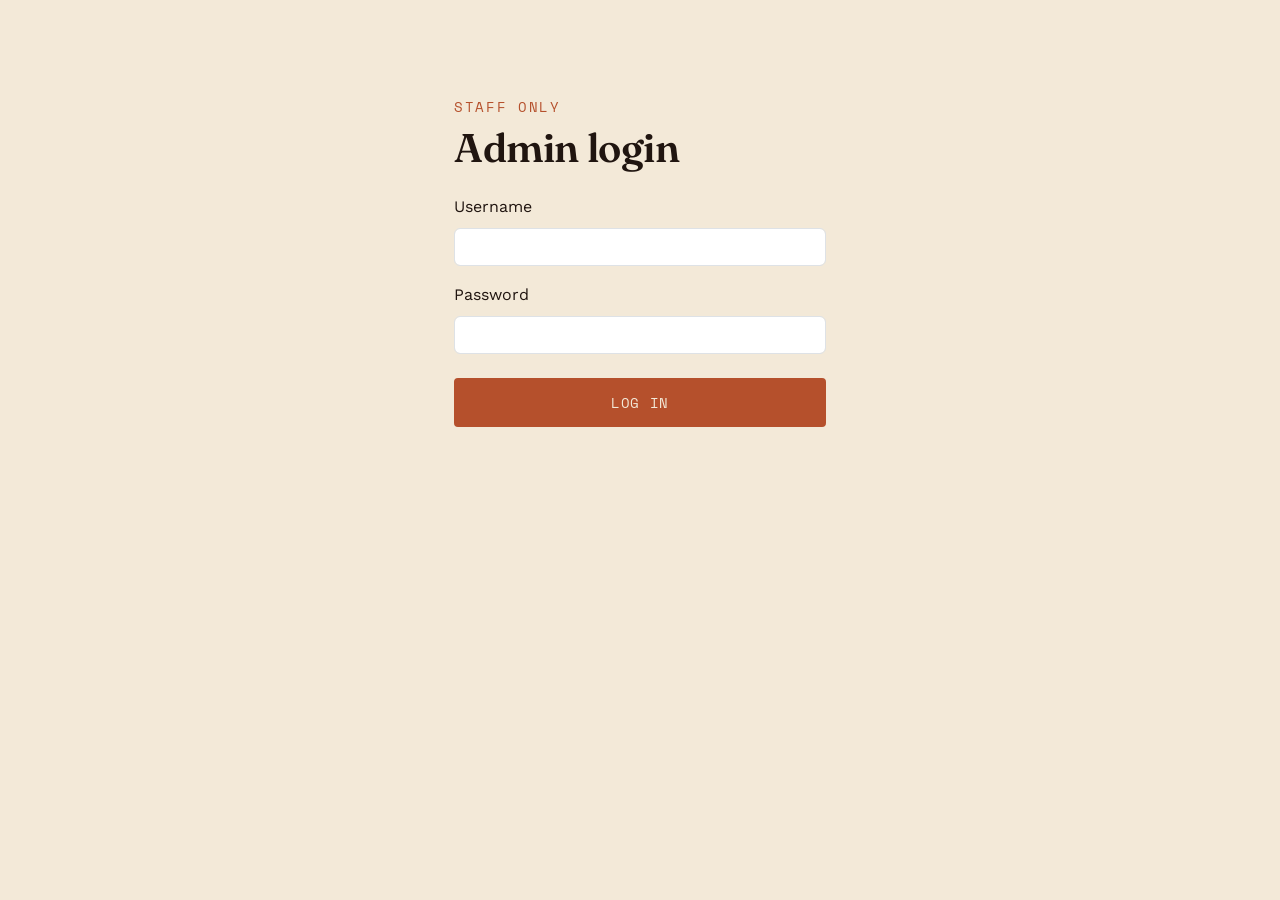
==== pages/admin-login.html @ 66feaad7 "admin login page update" ====
<!DOCTYPE html>
<html lang="en">
<head>
  <meta charset="UTF-8">
  <meta name="viewport" content="width=device-width, initial-scale=1.0">
  <title>Admin Login — District Coffee Co.</title>

  <link href="https://cdn.jsdelivr.net/npm/bootstrap@5.3.3/dist/css/bootstrap.min.css" rel="stylesheet">
  <link rel="preconnect" href="https://fonts.googleapis.com">
  <link href="https://fonts.googleapis.com/css2?family=Fraunces:opsz,wght@9..144,400;9..144,600;9..144,700&family=Work+Sans:wght@400;500;600&family=Space+Mono:wght@400;700&display=swap" rel="stylesheet">

  <link href="../assets/css/variables.css" rel="stylesheet">
  <link href="../assets/css/main.css" rel="stylesheet">
  <link href="../assets/css/components.css" rel="stylesheet">
  <link href="../assets/css/responsive.css" rel="stylesheet">
</head>
<body data-page="admin">

  <a href="#main-content" class="skip-link">Skip to main content</a>
  <div id="navbar-root"></div>

  <main id="main-content">
    <section class="section">
      <div class="container-custom" style="max-width: 420px;">
        <p class="eyebrow mb-2">Staff only</p>
        <h1 class="font-display mb-4">Admin login</h1>

        <form id="admin-login-form" novalidate>
          <div class="mb-3">
            <label for="admin-username" class="form-label">Username</label>
            <input type="text" class="form-control" id="admin-username" required>
          </div>
          <div class="mb-4">
            <label for="admin-password" class="form-label">Password</label>
            <input type="password" class="form-control" id="admin-password" required>
          </div>
          <button type="submit" class="btn btn-brand w-100">Log in</button>
        </form>

        <p class="mt-4 text-muted" style="font-size: var(--fs-sm);">
---- assets/css/variables.css ----
/* ==========================================================================
   District Coffee Co — Design Tokens
   Single source of truth for color, type, spacing, and motion.
   Change a value here and it ripples across the whole site.
   ========================================================================== */

:root {
  /* ---- Color: named, not generic ---- */
  --color-espresso: #2E1F17;      /* primary dark — header, footer, dark sections */
  --color-espresso-light: #4A362A;
  --color-parchment: #F3E9D8;     /* primary light background */
  --color-parchment-dark: #E8DBC4;
  --color-rust: #B5502C;          /* primary accent — CTAs, links, highlights */
  --color-rust-dark: #93401F;
  --color-gold: #C9A24B;          /* secondary accent — prices, labels */
  --color-forest: #47573F;        /* tertiary accent — dessert/fresh tags */
  --color-ink: #201510;           /* body text on light backgrounds */
  --color-cream-text: #F3E9D8;    /* body text on dark backgrounds */
  --color-error: #A8342A;
  --color-success: #3E6B4F;
  --color-border: rgba(32, 21, 16, 0.12);
  --color-border-dark: rgba(243, 233, 216, 0.16);

  /* ---- Typography ---- */
  --font-display: 'Fraunces', Georgia, serif;
  --font-body: 'Work Sans', -apple-system, BlinkMacSystemFont, sans-serif;
  --font-mono: 'Space Mono', 'Courier New', monospace;

  --fs-xs: 0.75rem;
  --fs-sm: 0.875rem;
  --fs-base: 1rem;
  --fs-lg: 1.25rem;
  --fs-xl: 1.75rem;
  --fs-2xl: 2.5rem;
  --fs-3xl: 3.5rem;

  /* ---- Spacing scale (multiples of 4px) ---- */
  --space-1: 0.25rem;
  --space-2: 0.5rem;
  --space-3: 0.75rem;
  --space-4: 1rem;
  --space-6: 1.5rem;
  --space-8: 2rem;
  --space-12: 3rem;
  --space-16: 4rem;
  --space-24: 6rem;

  /* ---- Layout ---- */
  --radius-sm: 4px;
  --radius-md: 8px;
  --container-max: 1200px;

  /* ---- Motion ---- */
  --transition-fast: 150ms ease;
  --transition-base: 250ms ease;
  --transition-slow: 400ms ease;

  /* ---- Elevation ---- */
  --shadow-sm: 0 1px 3px rgba(32, 21, 16, 0.1);
  --shadow-md: 0 4px 16px rgba(32, 21, 16, 0.12);
  --shadow-lg: 0 12px 32px rgba(32, 21, 16, 0.18);
}

/* Respect reduced-motion preference site-wide */
@media (prefers-reduced-motion: reduce) {
  *, *::before, *::after {
    animation-duration: 0.01ms !important;
    animation-iteration-count: 1 !important;
    transition-duration: 0.01ms !important;
    scroll-behavior: auto !important;
  }
}
---- assets/css/main.css ----
/* ==========================================================================
   District Coffee Co — Global Styles
   Loaded after Bootstrap, after variables.css.
   ========================================================================== */

* { box-sizing: border-box; }

html { scroll-behavior: smooth; }

body {
  font-family: var(--font-body);
  color: var(--color-ink);
  background: var(--color-parchment);
  line-height: 1.6;
}

h1, h2, h3, h4, .font-display {
  font-family: var(--font-display);
  font-weight: 600;
  letter-spacing: -0.01em;
  line-height: 1.1;
}

.eyebrow {
  font-family: var(--font-mono);
  font-size: var(--fs-sm);
  letter-spacing: 0.12em;
  text-transform: uppercase;
  color: var(--color-rust);
}

a { color: var(--color-rust); text-decoration: none; }
a:hover { color: var(--color-rust-dark); }

/* Visible keyboard focus everywhere — accessibility requirement */
a:focus-visible,
button:focus-visible,
input:focus-visible,
textarea:focus-visible,
select:focus-visible {
  outline: 3px solid var(--color-gold);
  outline-offset: 2px;
}

.skip-link {
  position: absolute;
  left: -9999px;
  top: 0;
  background: var(--color-espresso);
  color: var(--color-cream-text);
  padding: var(--space-3) var(--space-4);
  z-index: 2000;
}
.skip-link:focus { left: var(--space-4); top: var(--space-4); }

.container-custom {
  max-width: var(--container-max);
  margin: 0 auto;
  padding: 0 var(--space-6);
}

.section {
  padding: var(--space-24) 0;
}
.section-dark {
  background: var(--color-espresso);
  color: var(--color-cream-text);
}

.btn-brand {
  font-family: var(--font-mono);
  font-size: var(--fs-sm);
  letter-spacing: 0.05em;
  text-transform: uppercase;
  padding: var(--space-3) var(--space-8);
  border-radius: var(--radius-sm);
  border: 2px solid var(--color-rust);
  background: var(--color-rust);
  color: var(--color-cream-text);
  transition: background var(--transition-fast), transform var(--transition-fast);
}
.btn-brand:hover {
  background: var(--color-rust-dark);
  border-color: var(--color-rust-dark);
  color: var(--color-cream-text);
  transform: translateY(-1px);
}
.btn-brand-outline {
  background: transparent;
  color: var(--color-cream-text);
  border: 2px solid var(--color-cream-text);
}
.btn-brand-outline:hover {
  background: var(--color-cream-text);
  color: var(--color-espresso);
}

/* ---- Loading state ---- */
.loading-state {
  display: flex;
  flex-direction: column;
  align-items: center;
  gap: var(--space-3);
  padding: var(--space-16) var(--space-4);
  color: var(--color-espresso-light);
}
.spinner {
  width: 32px;
  height: 32px;
  border: 3px solid var(--color-border);
  border-top-color: var(--color-rust);
  border-radius: 50%;
  animation: spin 0.8s linear infinite;
}
@keyframes spin { to { transform: rotate(360deg); } }

/* ---- Error state ---- */
.error-state {
  display: flex;
  flex-direction: column;
  align-items: center;
  gap: var(--space-3);
  text-align: center;
  padding: var(--space-16) var(--space-4);
  color: var(--color-error);
}
.error-state .retry-btn {
  font-family: var(--font-mono);
  font-size: var(--fs-sm);
  color: var(--color-rust);
  border: 1px solid var(--color-rust);
  background: none;
  padding: var(--space-2) var(--space-4);
  border-radius: var(--radius-sm);
  cursor: pointer;
}
.error-state .retry-btn:hover { background: var(--color-rust); color: #fff; }

/* ---- Toast notifications ---- */
#toast-region {
  position: fixed;
  bottom: var(--space-6);
  right: var(--space-6);
  z-index: 3000;
  display: flex;
  flex-direction: column;
  gap: var(--space-2);
}
.toast-item {
  font-family: var(--font-body);
  background: var(--color-espresso);
  color: var(--color-cream-text);
  padding: var(--space-3) var(--space-6);
  border-radius: var(--radius-sm);
  box-shadow: var(--shadow-lg);
  border-left: 4px solid var(--color-rust);
  min-width: 240px;
  animation: toast-in var(--transition-base);
}
.toast-item.toast-success { border-left-color: var(--color-success); }
.toast-item.toast-error { border-left-color: var(--color-error); }
@keyframes toast-in {
  from { opacity: 0; transform: translateX(20px); }
  to { opacity: 1; transform: translateX(0); }
}
---- assets/css/components.css ----
/* ==========================================================================
   District Coffee Co — Component Styles
   Every component here is rendered by a JS function in assets/js/components/
   so the same markup is reused across every page.
   ========================================================================== */

/* ---- Navbar ---- */
.dc-navbar {
  background: var(--color-parchment);
  border-bottom: 1px solid var(--color-border);
  position: sticky;
  top: 0;
  z-index: 1000;
  transition: box-shadow var(--transition-base);
}
.dc-navbar.is-scrolled { box-shadow: var(--shadow-sm); }
.dc-navbar .brand {
  font-family: var(--font-display);
  font-size: var(--fs-lg);
  font-weight: 700;
  color: var(--color-espresso);
}
.dc-navbar .nav-link-custom {
  font-family: var(--font-mono);
  font-size: var(--fs-sm);
  text-transform: uppercase;
  letter-spacing: 0.05em;
  color: var(--color-ink);
  padding: var(--space-2) var(--space-4);
}
.dc-navbar .nav-link-custom.active { color: var(--color-rust); }
.dc-navbar .cart-badge {
  background: var(--color-rust);
  color: #fff;
  font-family: var(--font-mono);
  font-size: var(--fs-xs);
  border-radius: 50%;
  width: 18px;
  height: 18px;
  display: inline-flex;
  align-items: center;
  justify-content: center;
  margin-left: var(--space-1);
}

/* ---- Footer ---- */
.dc-footer {
  background: var(--color-espresso);
  color: var(--color-cream-text);
  padding: var(--space-16) 0 var(--space-8);
}
.dc-footer a { color: var(--color-cream-text); opacity: 0.8; }
.dc-footer a:hover { opacity: 1; color: var(--color-gold); }
.dc-footer .footer-heading {
  font-family: var(--font-mono);
  font-size: var(--fs-xs);
  text-transform: uppercase;
  letter-spacing: 0.1em;
  color: var(--color-gold);
  margin-bottom: var(--space-4);
}

/* ---- Product Card ---- */
.product-card {
  background: #fff;
  border: 1px solid var(--color-border);
  border-radius: var(--radius-md);
  overflow: hidden;
  transition: transform var(--transition-base), box-shadow var(--transition-base);
  height: 100%;
}
.product-card:hover { transform: translateY(-4px); box-shadow: var(--shadow-md); }
.product-card img { width: 100%; height: 200px; object-fit: cover; }
.product-card .product-body { padding: var(--space-4); }
.product-card .product-tag {
  font-family: var(--font-mono);
  font-size: var(--fs-xs);
  text-transform: uppercase;
  color: var(--color-forest);
  letter-spacing: 0.06em;
}

/* ---- Signature element: dotted-leader price line ----
   Mirrors a real café menu board convention: item name, a run of
   dots to the margin, then the price. Encodes real menu information,
   not decoration. */
.price-line {
  display: flex;
  align-items: baseline;
  gap: var(--space-2);
  font-family: var(--font-mono);
}
.price-line .item-name { white-space: nowrap; font-size: var(--fs-base); }
.price-line .leader {
  flex: 1;
  border-bottom: 2px dotted var(--color-border);
  transform: translateY(-4px);
}
.price-line .price { color: var(--color-gold); font-weight: 700; white-space: nowrap; }

/* ---- Hero ---- */
.hero {
  background: var(--color-espresso);
  color: var(--color-cream-text);
  padding: var(--space-24) 0;
  position: relative;
  overflow: hidden;
}
.hero h1 { font-size: var(--fs-3xl); }
.hero .lede { font-size: var(--fs-lg); color: var(--color-parchment-dark); max-width: 46ch; }
/* Ensure the nav menu starts collapsed on mobile/tablet widths */
@media (max-width: 991.98px) {
  .dc-navbar .navbar-collapse {
    display: none;
  }
  .dc-navbar .navbar-collapse.show {
    display: block;
  }
}
---- assets/css/responsive.css ----
/* ==========================================================================
   District Coffee Co — Responsive Overrides
   Bootstrap handles the grid; this file handles brand-specific scaling.
   ========================================================================== */

@media (max-width: 991.98px) {
  .hero h1 { font-size: var(--fs-2xl); }
  .section { padding: var(--space-16) 0; }
}

@media (max-width: 767.98px) {
  :root {
    --fs-3xl: 2.25rem;
    --fs-2xl: 1.75rem;
  }
  .container-custom { padding: 0 var(--space-4); }
  .hero { padding: var(--space-16) 0; text-align: center; }
  .hero .lede { margin-left: auto; margin-right: auto; }
  .price-line .item-name { font-size: var(--fs-sm); }
  #toast-region {
    right: var(--space-4);
    left: var(--space-4);
    bottom: var(--space-4);
  }
  .toast-item { min-width: unset; }
}

@media (max-width: 575.98px) {
  .section { padding: var(--space-12) 0; }
}
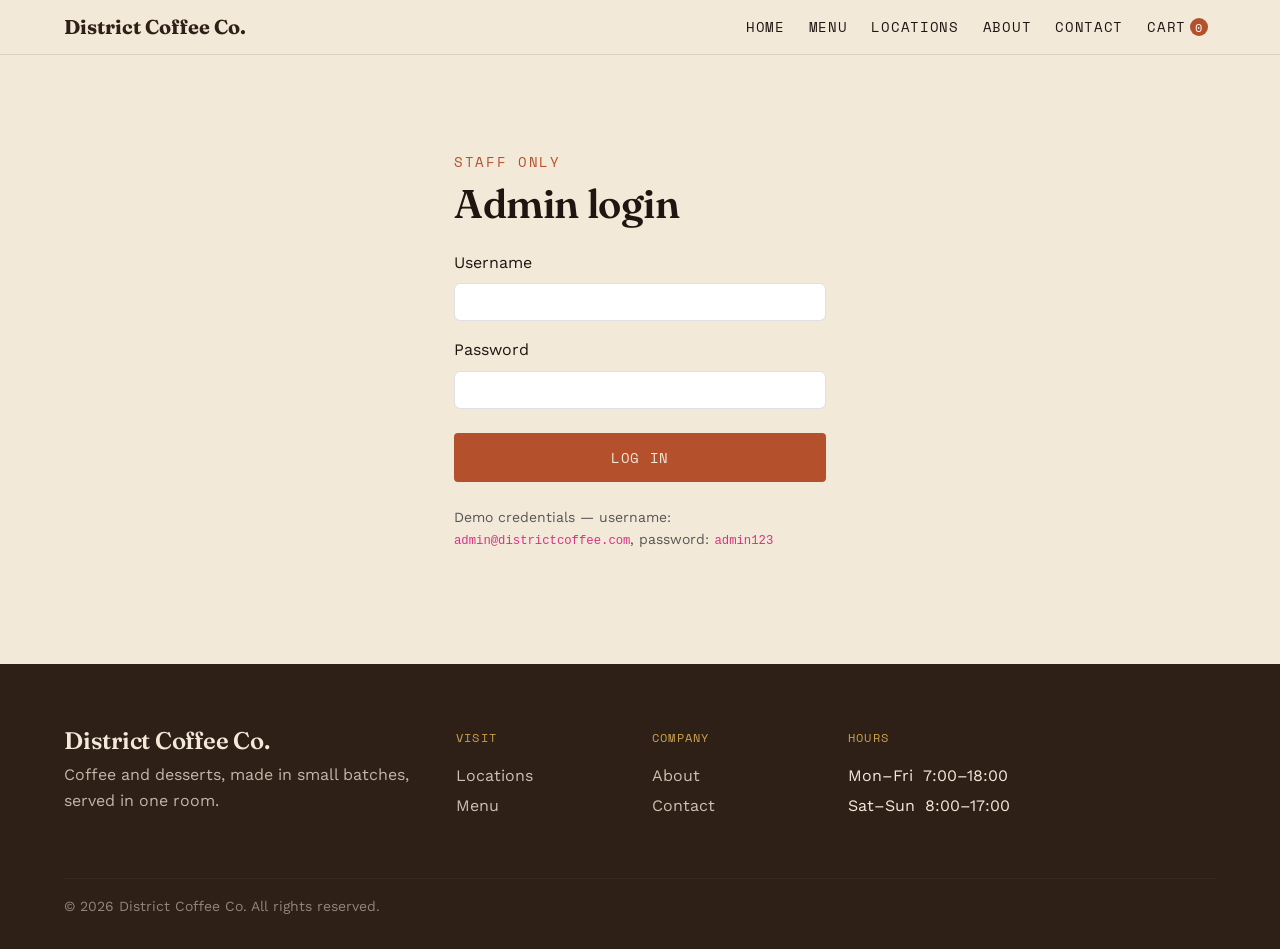
==== commit 8b346fa1: "modified the code" ====
--- a/pages/admin-login.html
+++ b/pages/admin-login.html
@@ -37,4 +37,28 @@
           <button type="submit" class="btn btn-brand w-100">Log in</button>
         </form>
 
-        <p class="mt-4 text-muted" style="font-size: var(--fs-sm);">+        <p class="mt-4 text-muted" style="font-size: var(--fs-sm);">
+          Demo credentials — username: <code>admin@districtcoffee.com</code>, password: <code>admin123</code>
+        </p>
+      </div>
+    </section>
+  </main>
+
+  <div id="footer-root"></div>
+
+  <script src="https://cdn.jsdelivr.net/npm/bootstrap@5.3.3/dist/js/bootstrap.bundle.min.js"></script>
+
+  <script src="../assets/js/data/products.js"></script>
+  <script src="../assets/js/utils/storage.js"></script>
+  <script src="../assets/js/utils/validators.js"></script>
+  <script src="../assets/js/utils/auth.js"></script>
+  <script src="../assets/js/components/toast.js"></script>
+  <script src="../assets/js/components/cart.js"></script>
+  <script src="../assets/js/components/navbar.js"></script>
+  <script src="../assets/js/components/footer.js"></script>
+  <script src="../assets/js/main.js"></script>
+  <script>
+    document.getElementById('admin-login-form').addEventListener('submit', handleAdminLoginSubmit);
+  </script>
+</body>
+</html>
